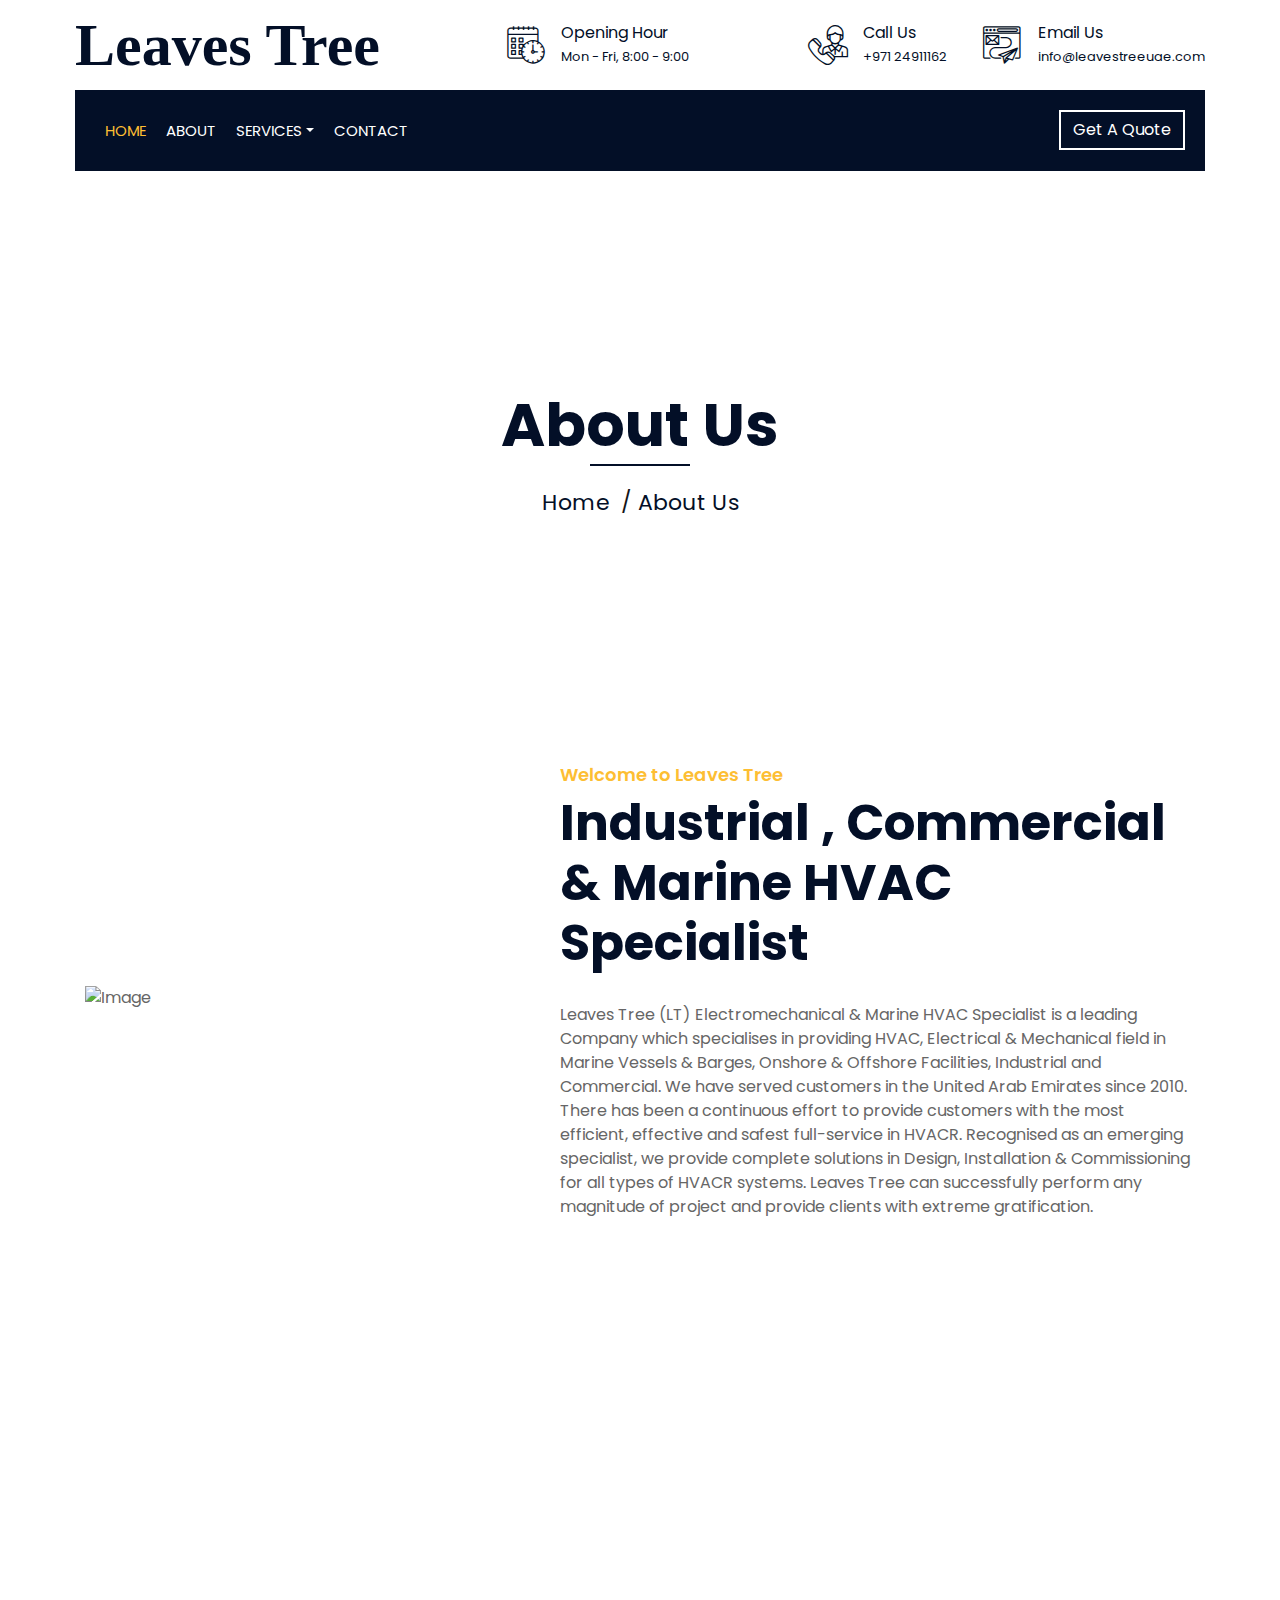
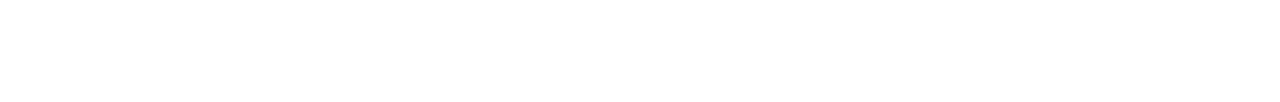
==== about.html @ 6b0e7ab0 "first commit" ====
<!DOCTYPE html>
<html lang="en">
    <head>
        <meta charset="utf-8">
        <title>LeavesTree - Construction Company Website </title>
        <meta content="width=device-width, initial-scale=1.0" name="viewport">
        <meta content="Construction Company Website Template" name="keywords">
        <meta content="Construction Company Website Template" name="description">

        <!-- Favicon -->
        <link href="img/favicon.ico" rel="icon">

        <!-- Google Font -->
        <link href="https://fonts.googleapis.com/css2?family=Poppins:wght@100;200;300;400;500;600;700;800;900&display=swap" rel="stylesheet">

        <!-- CSS Libraries -->
        <link href="https://stackpath.bootstrapcdn.com/bootstrap/4.4.1/css/bootstrap.min.css" rel="stylesheet">
        <link href="https://cdnjs.cloudflare.com/ajax/libs/font-awesome/5.10.0/css/all.min.css" rel="stylesheet">
        <link href="lib/flaticon/font/flaticon.css" rel="stylesheet"> 
        <link href="lib/animate/animate.min.css" rel="stylesheet">
        <link href="lib/owlcarousel/assets/owl.carousel.min.css" rel="stylesheet">
        <link href="lib/lightbox/css/lightbox.min.css" rel="stylesheet">
        <link href="lib/slick/slick.css" rel="stylesheet">
        <link href="lib/slick/slick-theme.css" rel="stylesheet">

        <!-- Template Stylesheet -->
        <link href="css/style.css" rel="stylesheet">
    </head>

    <body>
        <div class="wrapper">
            <!-- Top Bar Start -->
            <div class="top-bar">
                <div class="container-fluid">
                    <div class="row align-items-center">
                        <div class="col-lg-4 col-md-12">
                            <div class="logo">
                                <a href="index.html">
                                    <h1>Leaves Tree</h1>
                                    <!-- <img src="img/logo.jpg" alt="Logo"> -->
                                </a>
                            </div>
                        </div>
                        <div class="col-lg-8 col-md-7 d-none d-lg-block">
                            <div class="row">
                                <div class="col-4">
                                    <div class="top-bar-item">
                                        <div class="top-bar-icon">
                                            <i class="flaticon-calendar"></i>
                                        </div>
                                        <div class="top-bar-text">
                                            <h3>Opening Hour</h3>
                                            <p>Mon - Fri, 8:00 - 9:00</p>
                                        </div>
                                    </div>
                                </div>
                                <div class="col-4">
                                    <div class="top-bar-item">
                                        <div class="top-bar-icon">
                                            <i class="flaticon-call"></i>
                                        </div>
                                        <div class="top-bar-text">
                                            <h3>Call Us</h3>
                                            <p>+971 24911162</p>
                                        </div>
                                    </div>
                                </div>
                                <div class="col-4">
                                    <div class="top-bar-item">
                                        <div class="top-bar-icon">
                                            <i class="flaticon-send-mail"></i>
                                        </div>
                                        <div class="top-bar-text">
                                            <h3>Email Us</h3>
                                            <p>info@leavestreeuae.com</p>
                                        </div>
                                    </div>
                                </div>
                            </div>
                        </div>
                    </div>
                </div>
            </div>
            <!-- Top Bar End -->

            <!-- Nav Bar Start -->
            <div class="nav-bar">
                <div class="container-fluid">
                    <nav class="navbar navbar-expand-lg bg-dark navbar-dark">
                        <a href="#" class="navbar-brand">MENU</a>
                        <button type="button" class="navbar-toggler" data-toggle="collapse" data-target="#navbarCollapse">
                            <span class="navbar-toggler-icon"></span>
                        </button>

                        <div class="collapse navbar-collapse justify-content-between" id="navbarCollapse">
                            <div class="navbar-nav mr-auto">
                                <a href="index.html" class="nav-item nav-link active">Home</a>
                                <a href="about.html" class="nav-item nav-link">About</a>
                                <!-- <a href="service.html" class="nav-item nav-link">Service</a> -->
                                <!-- <a href="portfolio.html" class="nav-item nav-link">Marine</a> -->
                                <!-- <a href="team.html" class="nav-item nav-link">Commercial</a> -->
                                
                                <div class="nav-item dropdown">
                                    <a href="#" class="nav-link dropdown-toggle" data-toggle="dropdown">Services</a>
                                    <div class="dropdown-menu">
                                        <a href="portfolio.html" class="dropdown-item">Marine Carpendary Services</a>
                                        <a href="" class="dropdown-item">Commercial  Services</a>
                                        <a href="" class="dropdown-item">Industrial  Services</a>
                                    </div>
                                </div>
                                <a href="contact.html" class="nav-item nav-link">Contact</a>
                            </div>
                            <div class="ml-auto">
                                <a class="btn" href="#">Get A Quote</a>
                            </div>
                        </div>
                    </nav>
                </div>
            </div>
            <!-- Nav Bar End -->
            
            
            <!-- Page Header Start -->
            <div class="page-header">
                <div class="container"
                
                style="background-image: url(https://img.freepik.com/free-photo/wide-shot-fishing-boats-sailing-boats-lake_181624-7827.jpg?uid=R136896825&ga=GA1.1.1039414393.1690466811&semt=ais_hybrid);background-size: cover;
                background-repeat: no-repeat; height: 320px; text-align: center; padding-top: 10%;">
                     
                    <div class="row">
                        <div class="col-12">
                        
                            <h2>About Us</h2>
                        </div>
                        <div class="col-12">
                            <a href="">Home</a>
                            <a href="">About Us</a>
                        </div>
                    </div>
                </div>
            </div>
            <!-- Page Header End -->


            <!-- About Start -->
            <div class="about wow fadeInUp" data-wow-delay="0.1s">
                <div class="container">
                    <div class="row align-items-center">
                        <div class="col-lg-5 col-md-6">
                            <div class="about-img">
                                <img src="img/marine4.jpg" alt="Image">
                            </div>
                        </div>
                        <div class="col-lg-7 col-md-6">
                            <div class="section-header text-left">
                                <p>Welcome to Leaves Tree</p>
                                <h2>Industrial , Commercial & Marine HVAC Specialist</h2>
                            </div>
                            <div class="about-text">
                                <p>
                                    Leaves Tree (LT) Electromechanical & Marine HVAC Specialist is a leading Company which specialises in providing HVAC, Electrical & Mechanical field in Marine Vessels & Barges, Onshore & Offshore Facilities, Industrial and Commercial. We have served customers in the United Arab Emirates since 2010. There has been a continuous effort to provide customers with the most efficient, effective and safest full-service in HVACR. Recognised as an emerging specialist, we provide complete solutions in Design, Installation & Commissioning for all types of HVACR systems. Leaves Tree can successfully perform any magnitude of project and provide clients with extreme gratification.
                                </p>
                              
                               
                            </div>
                        </div>
                    </div>
                </div>
            </div>
            <!-- About End -->
            
            
            <!-- Fact Start -->
            <!-- <div class="fact">
                <div class="container-fluid">
                    <div class="row counters">
                        <div class="col-md-6 fact-left wow slideInLeft">
                            <div class="row">
                                <div class="col-6">
                                    <div class="fact-icon">
                                        <i class="flaticon-worker"></i>
                                    </div>
                                    <div class="fact-text">
                                        <h2 data-toggle="counter-up">109</h2>
                                        <p>Expert Workers</p>
                                    </div>
                                </div>
                                <div class="col-6">
                                    <div class="fact-icon">
                                        <i class="flaticon-building"></i>
                                    </div>
                                    <div class="fact-text">
                                        <h2 data-toggle="counter-up">485</h2>
                                        <p>Happy Clients</p>
                                    </div>
                                </div>
                            </div>
                        </div>
                        <div class="col-md-6 fact-right wow slideInRight">
                            <div class="row">
                                <div class="col-6">
                                    <div class="fact-icon">
                                        <i class="flaticon-address"></i>
                                    </div>
                                    <div class="fact-text">
                                        <h2 data-toggle="counter-up">789</h2>
                                        <p>Completed Projects</p>
                                    </div>
                                </div>
                                <div class="col-6">
                                    <div class="fact-icon">
                                        <i class="flaticon-crane"></i>
                                    </div>
                                    <div class="fact-text">
                                        <h2 data-toggle="counter-up">890</h2>
                                        <p>Running Projects</p>
                                    </div>
                                </div>
                            </div>
                        </div>
                    </div>
                </div>
            </div> --> 
            <!-- Fact End -->
            
            
            <!-- FAQs Start
         

           Footer Start -->
           <div class="footer wow fadeIn" data-wow-delay="0.3s">
            <div class="container">
                <div class="row">
                    <div class="col-md-6 col-lg-3">
                        <div class="footer-contact">
                            <h2>Office Contact</h2>
                            <p><i class="fa fa-map-marker-alt"></i>MW.5, Mussafah PO Box-48154, Abu Dhabi</p>
                              
                            <p><i class="fa fa-phone-alt"></i>+971 24911162</p>
                            <p><i class="fa fa-envelope"></i> info@example.com </p>
                            <div class="footer-social">
                                <a href=""><i class="fab fa-twitter"></i></a>
                                <a href=""><i class="fab fa-facebook-f"></i></a>
                                <a href=""><i class="fab fa-youtube"></i></a>
                                <a href=""><i class="fab fa-instagram"></i></a>
                                <a href=""><i class="fab fa-linkedin-in"></i></a>
                            </div>
                        </div>
                    </div>
                    <div class="col-md-6 col-lg-3">
                        <div class="footer-link">
                            <h2>Services Areas</h2>
                            <a href="portfolio.html">Marine Carpendary Services</a>
                            <a href="">Commercial Services</a>
                            <a href="">Industrial Services Services</a>
                           
                        </div>
                    </div>
                    <div class="col-md-6 col-lg-3">
                        <div class="footer-link">
                            <h2>Useful Pages</h2>
                            <a href="about.html">About Us</a>
                            <a href="contact.html">Contact Us</a>
                           
                         
                        </div>
                    </div>
                    <div class="col-md-6 col-lg-3">
                        <div class="newsletter">
                            <h2>Newsletter</h2>
                            <p>
                               
                            </p>
                            <div class="form">
                                <input class="form-control" placeholder="Email here">
                                <button class="btn">Submit</button>
                            </div>
                        </div>
                    </div>
                </div>
            </div>
         
            <!-- Footer End -->

            <a href="#" class="back-to-top"><i class="fa fa-chevron-up"></i></a>
        </div>

        <!-- JavaScript Libraries -->
        <script src="https://code.jquery.com/jquery-3.4.1.min.js"></script>
        <script src="https://stackpath.bootstrapcdn.com/bootstrap/4.4.1/js/bootstrap.bundle.min.js"></script>
        <script src="lib/easing/easing.min.js"></script>
        <script src="lib/wow/wow.min.js"></script>
        <script src="lib/owlcarousel/owl.carousel.min.js"></script>
        <script src="lib/isotope/isotope.pkgd.min.js"></script>
        <script src="lib/lightbox/js/lightbox.min.js"></script>
        <script src="lib/waypoints/waypoints.min.js"></script>
        <script src="lib/counterup/counterup.min.js"></script>
        <script src="lib/slick/slick.min.js"></script>

        <!-- Template Javascript -->
        <script src="js/main.js"></script>
    </body>
</html>
---- lib/flaticon/font/flaticon.css ----
/*
  	Flaticon icon font: Flaticon
  	Creation date: 23/08/2020 07:24
  	*/

@font-face {
  font-family: "Flaticon";
  src: url("./Flaticon.eot");
  src: url("./Flaticon.eot?#iefix") format("embedded-opentype"),
       url("./Flaticon.woff2") format("woff2"),
       url("./Flaticon.woff") format("woff"),
       url("./Flaticon.ttf") format("truetype"),
       url("./Flaticon.svg#Flaticon") format("svg");
  font-weight: normal;
  font-style: normal;
}

@media screen and (-webkit-min-device-pixel-ratio:0) {
  @font-face {
    font-family: "Flaticon";
    src: url("./Flaticon.svg#Flaticon") format("svg");
  }
}

[class^="flaticon-"]:before, [class*=" flaticon-"]:before,
[class^="flaticon-"]:after, [class*=" flaticon-"]:after {   
  font-family: Flaticon;
        font-size: 20px;
font-style: normal;
margin-left: 20px;
}

.flaticon-concrete:before { content: "\f100"; }
.flaticon-worker:before { content: "\f101"; }
.flaticon-measure:before { content: "\f102"; }
.flaticon-building:before { content: "\f103"; }
.flaticon-brush:before { content: "\f104"; }
.flaticon-crane:before { content: "\f105"; }
.flaticon-call:before { content: "\f106"; }
.flaticon-calendar:before { content: "\f107"; }
.flaticon-send-mail:before { content: "\f108"; }
.flaticon-address:before { content: "\f109"; }
---- css/style.css ----
/*******************************/
/********* General CSS *********/
/*******************************/
body {
    color: #666666;
    background: #dddddd;
    font-family: 'Poppins', sans-serif;
    font-weight: 400;
}

h1,
h2, 
h3, 
h4,
h5, 
h6 {
    color: #030f27;
}

a {
    color: #666666;
    transition: .3s;
}

a:hover,
a:active,
a:focus {
    color: #fdbe33;
    outline: none;
    text-decoration: none;
}

.btn:focus {
    box-shadow: none;
}

.wrapper {
    position: relative;
    width: 100%;
    max-width: 1366px;
    margin: 0 auto;
    background: #ffffff;
}

.back-to-top {
    position: fixed;
    display: none;
    background: #fdbe33;
    color: #121518;
    width: 44px;
    height: 44px;
    text-align: center;
    line-height: 1;
    font-size: 22px;
    right: 15px;
    bottom: 15px;
    transition: background 0.5s;
    z-index: 9;
}

.back-to-top:hover {
    color: #fdbe33;
    background: #121518;
}

.back-to-top i {
    padding-top: 10px;
}

.btn {
    transition: .3s;
}


/**********************************/
/********** Top Bar CSS ***********/
/**********************************/
.top-bar {
    position: relative;
    height: 90px;
    background: #ffffff;
}

.top-bar .logo {
    padding: 15px 0;
    text-align: left;
    overflow: hidden;
}

.top-bar .logo h1 {
    margin: 0;
    color: #030f27;
    font-size: 60px;
    line-height: 60px;
    font-weight: 700;
    font-family: 'Roboto', 'fantasy'
}

.top-bar .logo img {
    max-width: 100%;
    max-height: 60px;
}

.top-bar .top-bar-item {
    display: flex;
    align-items: center;
    justify-content: flex-end;
}

.top-bar .top-bar-icon {
    width: 40px;
    display: flex;
    align-items: center;
    justify-content: center;
}

.top-bar .top-bar-icon [class^="flaticon-"]::before {
    margin: 0;
    color: #030f27;
    font-size: 40px;
}

.top-bar .top-bar-text {
    padding-left: 15px;
   
}

.top-bar .top-bar-text h3 {
    margin: 0 0 5px 0;
    color: #030f27;
    font-size: 16px;
    font-weight: 400;
    
}

.top-bar .top-bar-text p {
    margin: 0;
    color: #030f27;
    font-size: 13px;
    font-weight: 400;
}

@media (min-width: 992px) {
    .top-bar {
        padding: 0 60px;
    }
}

@media (max-width: 991.98px) {
    .top-bar .logo {
        text-align: center;
    }
}


/**********************************/
/*********** Nav Bar CSS **********/
/**********************************/
.nav-bar {
    position: relative;
    background: #ffffff;
    transition: .3s;
}

.nav-bar .container-fluid {
    padding: 0;
}

.nav-bar.nav-sticky {
    position: fixed;
    top: 0;
    width: 100%;
    max-width: 1366px;
    box-shadow: 0 2px 5px rgba(0, 0, 0, .3);
    z-index: 999;
}

.nav-bar .navbar {
    height: 100%;
    background: #030f27 !important;
}

.navbar-dark .navbar-nav .nav-link,
.navbar-dark .navbar-nav .nav-link:focus,
.navbar-dark .navbar-nav .nav-link:hover,
.navbar-dark .navbar-nav .nav-link.active {
    padding: 10px 10px 8px 10px;
    color: #ffffff;
}

.navbar-dark .navbar-nav .nav-link:hover,
.navbar-dark .navbar-nav .nav-link.active {
    color: #fdbe33;
    transition: none;
}

.nav-bar .dropdown-menu {
    margin-top: 0;
    border: 0;
    border-radius: 0;
    background: #f8f9fa;
}

.nav-bar .btn {
    color: #ffffff;
    border: 2px solid #ffffff;
    border-radius: 0;
}

.nav-bar .btn:hover {
    color: #030f27;
    background: #fdbe33;
    border-color: #fdbe33;
}

@media (min-width: 992px) {
    .nav-bar {
        padding: 0 75px;
    }
    
    .nav-bar.nav-sticky {
        padding: 0;
    }
    
    .nav-bar .navbar {
        padding: 20px;
    }
    
    .nav-bar .navbar-brand {
        display: none;
    }
    
    .nav-bar a.nav-link {
        padding: 8px 15px;
        font-size: 15px;
        text-transform: uppercase;
    }
}

@media (max-width: 991.98px) {
    .nav-bar .navbar {
        padding: 15px;
    }
    
    .nav-bar a.nav-link {
        padding: 5px;
    }
    
    .nav-bar .dropdown-menu {
        box-shadow: none;
    }
    
    .nav-bar .btn {
        display: none;
    }
}


/*******************************/
/******** Carousel CSS *********/
/*******************************/
.carousel {
    position: relative;
    width: 100%;
    height: calc(100vh - 170px);
    min-height: 400px;
    margin: 0 auto;
    text-align: center;
    overflow: hidden;
}

.carousel .carousel-inner,
.carousel .carousel-item {
    position: relative;
    width: 100%;
    height: 100%;
}

.carousel .carousel-item img {
    width: 100%;
    height: 100%;
    object-fit: cover;
}

.carousel .carousel-item::after {
    position: absolute;
    content: "";
    width: 100%;
    height: 100%;
    top: 0;
    left: 0;
    background: rgba(0, 0, 0, .3);
    z-index: 1;
}

.carousel .carousel-caption {
    position: absolute;
    top: 0;
    bottom: 0;
    display: flex;
    align-items: center;
    justify-content: center;
    flex-direction: column;
    height: calc(100vh - 170px);
    min-height: 400px;
}

.carousel .carousel-caption p {
    color: #ffffff;
    font-size: 30px;
    margin-bottom: 15px;
    letter-spacing: 1px;
}

.carousel .carousel-caption h1 {
    color: #ffffff;
    font-size: 60px;
    font-weight: 700;
    margin-bottom: 35px;
}

.carousel .carousel-caption .btn {
    padding: 15px 35px;
    font-size: 18px;
    font-weight: 500;
    letter-spacing: 1px;
    text-transform: uppercase;
    color: #ffffff;
    background: transparent;
    border: 2px solid #ffffff;
    border-radius: 0;
    transition: .3s;
}

.carousel .carousel-caption .btn:hover {
    color: #030f27;
    background: #fdbe33;
    border-color: #fdbe33;
}

@media (max-width: 767.98px) {
    .carousel .carousel-caption h1 {
        font-size: 40px;
        font-weight: 700;
    }
    
    .carousel .carousel-caption p {
        font-size: 20px;
    }
    
    .carousel .carousel-caption .btn {
        padding: 12px 30px;
        font-size: 18px;
        font-weight: 500;
        letter-spacing: 0;
    }
}

@media (max-width: 575.98px) {
    .carousel .carousel-caption h1 {
        font-size: 30px;
        font-weight: 500;
    }
    
    .carousel .carousel-caption p {
        font-size: 16px;
    }
    
    .carousel .carousel-caption .btn {
        padding: 10px 25px;
        font-size: 16px;
        font-weight: 400;
        letter-spacing: 0;
    }
}

.carousel .animated {
    -webkit-animation-duration: 1.5s;
    animation-duration: 1.5s;
}


/*******************************/
/******* Page Header CSS *******/
/*******************************/
.page-header {
    position: relative;
    margin-bottom: 45px;
    padding: 90px 0;
    text-align: center;
    
  
    
}

.page-header h2 {
    position: relative;
    color: #030f27;
    font-size: 60px;
    font-weight: 700;
    margin-bottom: 20px;
    padding-bottom: 5px;
}

.page-header h2::after {
    position: absolute;
    content: "";
    width: 100px;
    height: 2px;
    left: calc(50% - 50px);
    bottom: 0;
    background: #030f27;
}

.page-header a {
    position: relative;
    padding: 0 12px;
    font-size: 22px;
    color: #030f27;
}

.page-header a:hover {
    color: #fdbe33 ;
}

.page-header a::after {
    position: absolute;
    content: "/";
    width: 8px;
    height: 8px;
    top: -2px;
    right: -7px;
    text-align: center;
    color: #121518;
}

.page-header a:last-child::after {
    display: none;
}

@media (max-width: 991.98px) {
    .page-header {
        padding: 60px 0;
    }
    
    .page-header h2 {
        font-size: 45px;
    }
    
    .page-header a {
        font-size: 20px;
    }
}

@media (max-width: 767.98px) {
    .page-header {
        padding: 45px 0;
    }
    
    .page-header h2 {
        font-size: 35px;
    }
    
    .page-header a {
        font-size: 18px;
    }
}


/*******************************/
/******* Section Header ********/
/*******************************/
.section-header {
    position: relative;
    width: 100%;
    margin-bottom: 45px;
}

.section-header p {
    color: #fdbe33;
    font-size: 18px;
    font-weight: 600;
    margin-bottom: 5px;
}

.section-header h2 {
    margin: 0;
    position: relative;
    font-size: 50px;
    font-weight: 700;
}

@media (max-width: 767.98px) {
    .section-header h2 {
        font-size: 30px;
    }
}


/*******************************/
/********* Feature CSS *********/
/*******************************/
.feature {
    position: relative;
    margin-bottom: 45px;
}

.feature .col-md-12 {
    background: #030f27;
}
    
.feature .col-md-12:nth-child(2n) {
   
    background: #030f27;
}

.feature .feature-item {
    min-height: 250px;
    padding: 30px;
    display: flex;
    align-items: center;
    justify-content: flex-start;
}

.feature .feature-icon {
    position: relative;
    width: 60px;
    display: flex;
    align-items: center;
    justify-content: center;
}

.feature .feature-icon::before {
    position: absolute;
    content: "";
    width: 80px;
    height: 80px;
    top: -20px;
    left: -10px;
    border: 2px dotted #ffffff;
    border-radius: 60px;
    z-index: 1;
}

.feature .feature-icon::after {
    position: absolute;
    content: "";
    width: 79px;
    height: 79px;
    top: -18px;
    left: -9px;
    background: #030f27;
    border-radius: 60px;
    z-index: 2;
}



.feature .feature-icon [class^="flaticon-"]::before {
    position: relative;
    margin: 0;
    color:#ffffff;;
    font-size: 60px;
    line-height: 60px;
    z-index: 3;
}

.feature .feature-text {
    padding-left: 30px;
    color: #ffffff;;
}

.feature .feature-text h3 {
    margin: 0 0 10px 0;
    color: #ffffff;;
    font-size: 25px;
    font-weight: 600;
}

.feature .feature-text p {
    margin: 0;
    color: #ffffff;
    font-size: 18px;
    font-weight: 400;
}

.feature .col-md-12:nth-child(2n) [class^="flaticon-"]::before,
.feature .col-md-12:nth-child(2n) h3,
.feature .col-md-12:nth-child(2n) p {
    color: #ffffff;
}


/*******************************/
/********** About CSS **********/
/*******************************/
.about {
    position: relative;
    width: 100%;
    padding: 45px 0;
}

.about .section-header {
    margin-bottom: 30px;
}

.about .about-img {
    position: relative;
    height: 100%;
    
}

.about .about-img img {
    width: 100%;
    height: 100%;
    object-fit: cover;
}

.about .about-text p {
    font-size: 16px;
}

.about .about-text a.btn {
    position: relative;
    margin-top: 15px;
    padding: 15px 35px;
    font-size: 16px;
    font-weight: 500;
    letter-spacing: 1px;
    color: #030f27;
    border-radius: 0;
    background: #fdbe33;
    transition: .3s;
}

.about .about-text a.btn:hover {
    color: #fdbe33;
    background: #030f27;
}

@media (max-width: 767.98px) {
    .about .about-img {
        margin-bottom: 30px;
        height: auto;
    }
}


/*******************************/
/********** Fact CSS ***********/
/*******************************/
.fact {
    position: relative;
    width: 100%;
    padding: 45px 0;
}

.fact .col-6 {
    display: flex;
    align-items: flex-start;
}

.fact .fact-icon {
    position: relative;
    margin: 7px 15px 0 15px;
    width: 60px;
    display: flex;
    align-items: center;
    justify-content: center;
}

.fact .fact-icon [class^="flaticon-"]::before {
    margin: 0;
    font-size: 60px;
    line-height: 60px;
    background-image: linear-gradient(#ffffff, #fdbe33);
    -webkit-background-clip: text;
    -webkit-text-fill-color: transparent;
}

.fact .fact-right .fact-icon [class^="flaticon-"]::before {
    background-image: linear-gradient(#ffffff, #030f27);
}

.fact .fact-left,
.fact .fact-right {
    padding-top: 60px;
    padding-bottom: 60px;
}

.fact .fact-text h2 {
    font-size: 35px;
    font-weight: 700;
}

.fact .fact-text p {
    margin: 0;
    font-size: 16px;
    font-weight: 600;
    text-transform: uppercase;
}

.fact .fact-left {
    color: #fdbe33;
    background: #030f27;
}

.fact .fact-right {
    color: #030f27;
    background: #fdbe33;
}

.fact .fact-left h2 {
    color: #fdbe33;
}


/*******************************/
/********* Service CSS *********/
/*******************************/
.service {
    position: relative;
    width: 100%;
    padding: 45px 0 15px 0;
}

.service .service-item {
    position: relative;
    width: 100%;
    text-align: center;
    margin-bottom: 30px;
}

.service .service-img {
    position: relative;
    overflow: hidden;
}

.service .service-img img {
    width: 100%;
}

.service .service-overlay {
    position: absolute;
    width: 100%;
    height: 100%;
    top: 0;
    left: 0;
    padding: 30px;
    display: flex;
    align-items: center;
    justify-content: center;
    background: rgba(3, 15, 39, .7);
    transition: .5s;
    opacity: 0;
}

.service .service-item:hover .service-overlay {
    opacity: 1;
}

.service .service-overlay p {
    margin: 0;
    color: #ffffff;
}

.service .service-text {
    display: flex;
    align-items: center;
    height: 60px;
    background: #030f27;
    overflow: hidden;
    white-space: nowrap;
    text-overflow: ellipsis;
}

.service .service-text h3 {
    margin: 0;
    padding: 0 15px 0 25px;
    width: calc(100% - 60px);
    font-size: 20px;
    font-weight: 700;
    color: #fdbe33;
    text-align: left;
    overflow: hidden;
    white-space: nowrap;
    text-overflow: ellipsis;
}

.service .service-item a.btn {
    width: 60px;
    height: 60px;
    padding: 3px 0 0 3px;
    display: flex;
    align-items: center;
    justify-content: center;
    font-size: 60px;
    line-height: 60px;
    font-weight: 100;
    color: #030f27;
    background: #fdbe33;
    border-radius: 0;
    transition: .3s;
}

.service .service-item:hover a.btn {
    color: #ffffff;
}


/*******************************/
/********** Video CSS **********/
/*******************************/
.video {
    position: relative;
    margin: 45px 0;
    height: 100%;
    min-height: 500px;
    background: linear-gradient(rgba(3, 15, 39, .9), rgba(3, 15, 39, .9)), url(../img/carousel-1.jpg);
    background-attachment: fixed;
    background-position: center;
    background-repeat: no-repeat;
    background-size: cover;
}

.video .btn-play {
    position: absolute;
    z-index: 1;
    top: 50%;
    left: 50%;
    transform: translateX(-50%) translateY(-50%);
    box-sizing: content-box;
    display: block;
    width: 32px;
    height: 44px;
    border-radius: 50%;
    border: none;
    outline: none;
    padding: 18px 20px 18px 28px;
}

.video .btn-play:before {
    content: "";
    position: absolute;
    z-index: 0;
    left: 50%;
    top: 50%;
    transform: translateX(-50%) translateY(-50%);
    display: block;
    width: 100px;
    height: 100px;
    background: #fdbe33;
    border-radius: 50%;
    animation: pulse-border 1500ms ease-out infinite;
}

.video .btn-play:after {
    content: "";
    position: absolute;
    z-index: 1;
    left: 50%;
    top: 50%;
    transform: translateX(-50%) translateY(-50%);
    display: block;
    width: 100px;
    height: 100px;
    background: #fdbe33;
    border-radius: 50%;
    transition: all 200ms;
}

.video .btn-play:hover:after {
    background-color: darken(#fdbe33, 10%);
}

.video .btn-play img {
    position: relative;
    z-index: 3;
    max-width: 100%;
    width: auto;
    height: auto;
}

.video .btn-play span {
    display: block;
    position: relative;
    z-index: 3;
    width: 0;
    height: 0;
    border-left: 32px solid #030f27;
    border-top: 22px solid transparent;
    border-bottom: 22px solid transparent;
}

@keyframes pulse-border {
  0% {
    transform: translateX(-50%) translateY(-50%) translateZ(0) scale(1);
    opacity: 1;
  }
  100% {
    transform: translateX(-50%) translateY(-50%) translateZ(0) scale(1.5);
    opacity: 0;
  }
}

#videoModal .modal-dialog {
    position: relative;
    max-width: 800px;
    margin: 60px auto 0 auto;
}

#videoModal .modal-body {
    position: relative;
    padding: 0px;
}

#videoModal .close {
    position: absolute;
    width: 30px;
    height: 30px;
    right: 0px;
    top: -30px;
    z-index: 999;
    font-size: 30px;
    font-weight: normal;
    color: #ffffff;
    background: #000000;
    opacity: 1;
}


/*******************************/
/*********** Team CSS **********/
/*******************************/
.team {
    position: relative;
    width: 100%;
    padding: 45px 0 15px 0;
}

.team .team-item {
    position: relative;
    margin-bottom: 30px;
    overflow: hidden;
}

.team .team-img {
    position: relative;
}

.team .team-img img {
    width: 100%;
}

.team .team-text {
    position: relative;
    padding: 25px 15px;
    text-align: center;
    background: #030f27;
    transition: .5s;
}

.team .team-text h2 {
    font-size: 20px;
    font-weight: 600;
    color: #fdbe33;
    transition: .5s;
}

.team .team-text p {
    margin: 0;
    color: #ffffff;
}

.team .team-item:hover .team-text {
    background: #fdbe33;
}

.team .team-item:hover .team-text h2 {
    color: #030f27;
    letter-spacing: 1px;
}

.team .team-social {
    position: absolute;
    width: 100px;
    top: 0;
    left: -50px;
    display: flex;
    flex-direction: column;
    font-size: 0;
}

.team .team-social a {
    position: relative;
    left: 0;
    width: 50px;
    height: 50px;
    display: flex;
    align-items: center;
    justify-content: center;
    font-size: 18px;
    color: #ffffff;
}

.team .team-item:hover .team-social a:first-child {
    background: #00acee;
    left: 50px;
    transition: .3s 0s;
}

.team .team-item:hover .team-social a:nth-child(2) {
    background: #3b5998;
    left: 50px;
    transition: .3s .1s;
}

.team .team-item:hover .team-social a:nth-child(3) {
    background: #0e76a8;
    left: 50px;
    transition: .3s .2s;
}

.team .team-item:hover .team-social a:nth-child(4) {
    background: #3f729b;
    left: 50px;
    transition: .3s .3s;
}


/*******************************/
/*********** FAQs CSS **********/
/*******************************/
.faqs {
    position: relative;
    width: 100%;
    padding: 45px 0;
}

.faqs .row {
    position: relative;
}

.faqs .row::after {
    position: absolute;
    content: "";
    width: 1px;
    height: 100%;
    top: 0;
    left: calc(50% - .5px);
    background: #fdbe33;
}

.faqs #accordion-1 {
    padding-right: 15px;
}

.faqs #accordion-2 {
    padding-left: 15px;
}

@media(max-width: 767.98px) {
    .faqs .row::after {
        display: none;
    }
    
    .faqs #accordion-1,
    .faqs #accordion-2 {
        padding: 0;
    }
    
    .faqs #accordion-2 {
        padding-top: 15px;
    }
}

.faqs .card {
    margin-bottom: 15px;
    border: none;
    border-radius: 0;
}

.faqs .card:last-child {
    margin-bottom: 0;
}

.faqs .card-header {
    padding: 0;
    border: none;
    background: #ffffff;
}

.faqs .card-header a {
    display: block;
    padding: 10px 25px;
    width: 100%;
    color: #121518;
    font-size: 16px;
    line-height: 40px;
    border: 1px solid rgba(0, 0, 0, .1);
    transition: .5s;
}

.faqs .card-header [data-toggle="collapse"][aria-expanded="true"] {
    background: #fdbe33;
}

.faqs .card-header [data-toggle="collapse"]:after {
    font-family: 'font Awesome 5 Free';
    content: "\f067";
    float: right;
    color: #fdbe33;
    font-size: 12px;
    font-weight: 900;
    transition: .5s;
}

.faqs .card-header [data-toggle="collapse"][aria-expanded="true"]:after {
    font-family: 'font Awesome 5 Free';
    content: "\f068";
    float: right;
    color: #030f27;
    font-size: 12px;
    font-weight: 900;
    transition: .5s;
}

.faqs .card-body {
    padding: 20px 25px;
    font-size: 16px;
    background: #ffffff;
    border: 1px solid rgba(0, 0, 0, .1);
    border-top: none;
}


/*******************************/
/******* Testimonial CSS *******/
/*******************************/
.testimonial {
    position: relative;
    margin: 45px 0;
    padding: 90px 0;
    text-align: center;
    background: linear-gradient(rgba(3, 15, 39, .9), rgba(3, 15, 39, .9)), url(../img/carousel-1.jpg);
    background-attachment: fixed;
    background-position: center;
    background-repeat: no-repeat;
    background-size: cover;
}

.testimonial .container {
    max-width: 760px;
}

.about-page .testimonial {
    padding-bottom: 90px;
}

.testimonial .testimonial-slider-nav {
    position: relative;
    width: 300px;
    margin: 0 auto;
}

.testimonial .testimonial-slider-nav .slick-slide {
    position: relative;
    opacity: 0;
    transition: .5s;
}

.testimonial .testimonial-slider-nav .slick-active {
    opacity: 1;
    transform: scale(1.3);
}

.testimonial .testimonial-slider-nav .slick-center {
    transform: scale(1.8);
    z-index: 1;
}

.testimonial .testimonial-slider-nav .slick-slide img {
    position: relative;
    display: block;
    margin-top: 37px;
    width: 100%;
    height: auto;
    border-radius: 100px;
}

.testimonial .testimonial-slider {
    position: relative;
    margin-top: 15px;
    padding-top: 50px;
}

.testimonial .testimonial-slider::before {
    position: absolute;
    content: "";
    width: 60px;
    height: 50px;
    top: 0;
    left: calc(50% - 30px);
    background: url(../img/quote.png) top center no-repeat;
}

.testimonial .testimonial-slider h3 {
    color: #fdbe33;
    font-size: 22px;
    font-weight: 700;
}

.testimonial .testimonial-slider h4 {
    font-size: 14px;
    font-weight: 300;
    color: #ffffff;
    font-style: italic;
    margin-bottom: 10px;
}

.testimonial .testimonial-slider p {
    color: #ffffff;
    font-size: 16px;
    font-weight: 300;
    margin: 0;
}


/*******************************/
/*********** Blog CSS **********/
/*******************************/
.blog {
    position: relative;
    width: 100%;
    padding: 45px 0 15px 0;
}

.blog .blog-item {
    position: relative;
    width: 100%;
    text-align: center;
    margin-bottom: 30px;
}

.blog .blog-img {
    position: relative;
    overflow: hidden;
}

.blog .blog-img img {
    width: 100%;
}

.blog .blog-title {
    display: flex;
    align-items: center;
    height: 60px;
    background: #030f27;
    overflow: hidden;
    white-space: nowrap;
    text-overflow: ellipsis;
}

.blog .blog-title h3 {
    margin: 0;
    padding: 0 15px 0 25px;
    width: calc(100% - 60px);
    font-size: 18px;
    font-weight: 700;
    color: #fdbe33;
    text-align: left;
    overflow: hidden;
    white-space: nowrap;
    text-overflow: ellipsis;
}

.blog .blog-title a.btn {
    width: 60px;
    height: 60px;
    padding: 3px 0 0 3px;
    display: flex;
    align-items: center;
    justify-content: center;
    font-size: 60px;
    line-height: 60px;
    font-weight: 100;
    color: #030f27;
    background: #fdbe33;
    border-radius: 0;
    transition: .3s;
}

.blog .blog-item:hover a.btn {
    color: #ffffff;
}

.blog .blog-meta {
    position: relative;
    padding: 25px 0 10px 0;
    background: #f3f6ff;
}

.blog .blog-meta::after {
    position: absolute;
    content: "";
    width: 100px;
    height: 1px;
    left: calc(50% - 50px);
    bottom: 0;
    background: #fdbe33;
}

.blog .blog-meta p {
    display: inline-block;
    margin: 0;
    padding: 0 3px;
    font-size: 14px;
    font-weight: 300;
    font-style: italic;
    color: #666666;
}

.blog .blog-meta p a {
    margin-left: 5px;
    font-style: normal;
}

.blog .blog-text {
    padding: 10px 25px 25px 25px;
    background: #f3f6ff;
}

.blog .blog-text p {
    margin: 0;
    font-size: 16px;
}

.blog .pagination .page-link {
    color: #030f27;
    border-radius: 0;
    border-color: #fdbe33;
}

.blog .pagination .page-link:hover,
.blog .pagination .page-item.active .page-link {
    color: #fdbe33;
    background: #030f27;
}

.blog .pagination .disabled .page-link {
    color: #999999;
}


/*******************************/
/******* Single Post CSS *******/
/*******************************/
.single {
    position: relative;
    padding: 45px 0;
}

.single .single-content {
    position: relative;
    margin-bottom: 30px;
    overflow: hidden;
}

.single .single-content img {
    margin-bottom: 20px;
    width: 100%;
}

.single .single-tags {
    margin: -5px -5px 41px -5px;
    font-size: 0;
}

.single .single-tags a {
    margin: 5px;
    display: inline-block;
    padding: 7px 15px;
    font-size: 14px;
    font-weight: 400;
    color: #666666;
    border: 1px solid #dddddd;
}

.single .single-tags a:hover {
    color: #fdbe33;
    background: #030f27;
}

.single .single-bio {
    margin-bottom: 45px;
    padding: 30px;
    background: #f3f6ff;
    display: flex;
}

.single .single-bio-img {
    width: 100%;
    max-width: 100px;
}

.single .single-bio-img img {
    width: 100%;
}

.single .single-bio-text {
    padding-left: 30px;
}

.single .single-bio-text h3 {
    font-size: 20px;
    font-weight: 700;
}

.single .single-bio-text p {
    margin: 0;
}

.single .single-related {
    margin-bottom: 45px;
}

.single .single-related h2 {
    font-size: 30px;
    font-weight: 700;
    margin-bottom: 25px;
}

.single .related-slider {
    position: relative;
    margin: 0 -15px;
    width: calc(100% + 30px);
}

.single .related-slider .post-item {
    margin: 0 15px;
}

.single .post-item {
    display: flex;
    align-items: center;
    margin-bottom: 15px;
}

.single .post-item .post-img {
    width: 100%;
    max-width: 80px;
}

.single .post-item .post-img img {
    width: 100%;
}

.single .post-item .post-text {
    padding-left: 15px;
}

.single .post-item .post-text a {
    font-size: 16px;
    font-weight: 400;
}

.single .post-item .post-meta {
    display: flex;
    margin-top: 8px;
}

.single .post-item .post-meta p {
    display: inline-block;
    margin: 0;
    padding: 0 3px;
    font-size: 14px;
    font-weight: 300;
    font-style: italic;
}

.single .post-item .post-meta p a {
    margin-left: 5px;
    font-size: 14px;
    font-weight: 300;
    font-style: normal;
}

.single .related-slider .owl-nav {
    position: absolute;
    width: 90px;
    top: -55px;
    right: 15px;
    display: flex;
}

.single .related-slider .owl-nav .owl-prev,
.single .related-slider .owl-nav .owl-next {
    margin-left: 15px;
    width: 30px;
    height: 30px;
    display: flex;
    align-items: center;
    justify-content: center;
    color: #030f27;
    background: #fdbe33;
    font-size: 16px;
    transition: .3s;
}

.single .related-slider .owl-nav .owl-prev:hover,
.single .related-slider .owl-nav .owl-next:hover {
    color: #fdbe33;
    background: #030f27;
}

.single .single-comment {
    position: relative;
    margin-bottom: 45px;
}

.single .single-comment h2 {
    font-size: 30px;
    font-weight: 700;
    margin-bottom: 25px;
}

.single .comment-list {
    list-style: none;
    padding: 0;
}

.single .comment-child {
    list-style: none;
}

.single .comment-body {
    display: flex;
    margin-bottom: 30px;
}

.single .comment-img {
    width: 60px;
}

.single .comment-img img {
    width: 100%;
}

.single .comment-text {
    padding-left: 15px;
    width: calc(100% - 60px);
}

.single .comment-text h3 {
    font-size: 18px;
    font-weight: 600;
    margin-bottom: 3px;
}

.single .comment-text span {
    display: block;
    font-size: 14px;
    font-weight: 300;
    margin-bottom: 5px;
}

.single .comment-text .btn {
    padding: 3px 10px;
    font-size: 14px;
    color: #030f27;
    background: #dddddd;
    border-radius: 0;
}

.single .comment-text .btn:hover {
    background: #fdbe33;
}

.single .comment-form {
    position: relative;
}

.single .comment-form h2 {
    font-size: 30px;
    font-weight: 700;
    margin-bottom: 25px;
}

.single .comment-form form {
    padding: 30px;
    background: #f3f6ff;
}

.single .comment-form form .form-group:last-child {
    margin: 0;
}

.single .comment-form input,
.single .comment-form textarea {
    border-radius: 0;
}

.single .comment-form .btn {
    padding: 15px 30px;
    color: #030f27;
    background: #fdbe33;
}

.single .comment-form .btn:hover {
    color: #fdbe33;
    background: #030f27;
}


/**********************************/
/*********** Sidebar CSS **********/
/**********************************/
.sidebar {
    position: relative;
    width: 100%;
}

@media(max-width: 991.98px) {
    .sidebar {
        margin-top: 45px;
    }
}

.sidebar .sidebar-widget {
    position: relative;
    margin-bottom: 45px;
}

.sidebar .sidebar-widget .widget-title {
    position: relative;
    margin-bottom: 30px;
    padding-bottom: 5px;
    font-size: 30px;
    font-weight: 700;
}

.sidebar .sidebar-widget .widget-title::after {
    position: absolute;
    content: "";
    width: 60px;
    height: 2px;
    bottom: 0;
    left: 0;
    background: #fdbe33;
}

.sidebar .sidebar-widget .search-widget {
    position: relative;
}

.sidebar .search-widget input {
    height: 50px;
    border: 1px solid #dddddd;
    border-radius: 0;
}

.sidebar .search-widget input:focus {
    box-shadow: none;
}

.sidebar .search-widget .btn {
    position: absolute;
    top: 6px;
    right: 15px;
    height: 40px;
    padding: 0;
    font-size: 25px;
    color: #fdbe33;
    background: none;
    border-radius: 0;
    border: none;
    transition: .3s;
}

.sidebar .search-widget .btn:hover {
    color: #030f27;
}

.sidebar .sidebar-widget .recent-post {
    position: relative;
}

.sidebar .sidebar-widget .tab-post {
    position: relative;
}

.sidebar .tab-post .nav.nav-pills .nav-link {
    color: #fdbe33;
    background: #030f27;
    border-radius: 0;
}

.sidebar .tab-post .nav.nav-pills .nav-link:hover,
.sidebar .tab-post .nav.nav-pills .nav-link.active {
    color: #030f27;
    background: #fdbe33;
}

.sidebar .tab-post .tab-content {
    padding: 15px 0 0 0;
    background: transparent;
}

.sidebar .tab-post .tab-content .container {
    padding: 0;
}

.sidebar .sidebar-widget .category-widget {
    position: relative;
}

.sidebar .category-widget ul {
    margin: 0;
    padding: 0;
    list-style: none;
}

.sidebar .category-widget ul li {
    margin: 0 0 12px 22px; 
}

.sidebar .category-widget ul li:last-child {
    margin-bottom: 0; 
}

.sidebar .category-widget ul li a {
    display: inline-block;
    line-height: 23px;
}

.sidebar .category-widget ul li::before {
    position: absolute;
    content: '\f105';
    font-family: 'Font Awesome 5 Free';
    font-weight: 900;
    color: #fdbe33;
    left: 1px;
}

.sidebar .category-widget ul li span {
    display: inline-block;
    float: right;
}

.sidebar .sidebar-widget .tag-widget {
    position: relative;
    margin: -5px -5px;
}

.single .tag-widget a {
    margin: 5px;
    display: inline-block;
    padding: 7px 15px;
    font-size: 14px;
    font-weight: 400;
    color: #666666;
    border: 1px solid #dddddd;
}

.single .tag-widget a:hover {
    color: #fdbe33;
    background: #030f27;
}

.sidebar .image-widget {
    display: block;
    width: 100%;
    overflow: hidden;
}

.sidebar .image-widget img {
    max-width: 100%;
    transition: .3s;
}

.sidebar .image-widget img:hover {
    transform: scale(1.1);
}


/*******************************/
/******** Portfolio CSS ********/
/*******************************/
.portfolio {
    position: relative;
    padding: 45px 0;
}

.portfolio #portfolio-flters {
    padding: 0;
    margin: -15px 0 25px 0;
    list-style: none;
    font-size: 0;
    text-align: center;
}

.portfolio #portfolio-flters li,
.portfolio .load-more .btn {
    cursor: pointer;
    display: inline-block;
    margin: 5px;
    padding: 8px 15px;
    color: #030f27;
    font-size: 14px;
    font-weight: 500;
    text-transform: uppercase;
    border-radius: 0;
    background: #fdbe33;
    border: none;
    transition: .3s;
}

.portfolio #portfolio-flters li:hover,
.portfolio #portfolio-flters li.filter-active {
    background: #030f27;
    color: #fdbe33;
}

.portfolio .load-more {
    text-align: center;
}

.portfolio .load-more .btn {
    padding: 15px 35px;
    font-size: 16px;
    transition: .3s;
}

.portfolio .load-more .btn:hover {
    color: #fdbe33;
    background: #030f27;
}

.portfolio .portfolio-warp {
    position: relative;
    width: 100%;
    text-align: center;
    margin-bottom: 30px;
}

.portfolio .portfolio-img {
    position: relative;
    overflow: hidden;
}

.portfolio .portfolio-img img {
    width: 100%;
    transition: .3s;
}

.portfolio .portfolio-item:hover img {
    transform: scale(1.1);
}

.portfolio .portfolio-overlay {
    position: absolute;
    width: 100%;
    height: 100%;
    top: 0;
    left: 0;
    padding: 30px;
    display: flex;
    align-items: center;
    justify-content: center;
    background: rgba(3, 15, 39, .7);
    transition: .5s;
    opacity: 0;
}

.portfolio .portfolio-warp:hover .portfolio-overlay {
    opacity: 1;
}

.portfolio .portfolio-overlay p {
    margin: 0;
    color: #ffffff;
}

.portfolio .portfolio-text {
    display: flex;
    align-items: center;
    height: 60px;
    background: #030f27;
    overflow: hidden;
    white-space: nowrap;
    text-overflow: ellipsis;
}

.portfolio .portfolio-text h3 {
    margin: 0;
    padding: 0 15px 0 25px;
    width: calc(100% - 60px);
    font-size: 20px;
    font-weight: 700;
    color:  #ffffff;
    text-align: center;
    overflow: hidden;
    white-space: nowrap;
    text-overflow: ellipsis;
}

.portfolio .portfolio-warp a.btn {
    width: 60px;
    height: 60px;
    padding: 3px 0 0 3px;
    display: flex;
    align-items: center;
    justify-content: center;
    font-size: 60px;
    line-height: 60px;
    font-weight: 100;
    color: #030f27;
    background: #ffffff;
    border-radius: 0;
    transition: .3s;
}

.portfolio .portfolio-warp:hover a.btn {
    color: #ffffff;
    background: #030f27;;
}


/*******************************/
/********* Contact CSS *********/
/*******************************/
.contact {
    position: relative;
    width: 100%;
    padding: 45px 0;
}

.contact .col-md-6 {
    padding-top: 30px;
    padding-bottom: 30px;
}

.contact .col-md-6:first-child {
    background: #030f27;
}

.contact .col-md-6:last-child {
    background: #030f27;
}

.contact .contact-info {
    position: relative;
    width: 100%;
    padding: 0 15px;
}

.contact .contact-item {
    position: relative;
    margin-bottom: 30px;
    padding: 30px;
    display: flex;
    align-items: flex-start;
    flex-direction: row;
    border: 1px solid rgba(256, 256, 256, .2);
}

.contact .contact-item [class^="flaticon-"]::before {
    margin: 0;
    color: #ffffff;
    font-size: 40px;
}

.contact .contact-text {
    position: relative;
    width: auto;
    padding-left: 20px;
}

.contact .contact-text h2 {
    color: #ffffff;
    font-size: 20px;
    font-weight: 600;
}

.contact .contact-text p {
    margin: 0;
    color: #ffffff;
    font-size: 16px;
}

.contact .contact-item:last-child {
    margin-bottom: 0;
}

.contact .contact-form {
    position: relative;
    padding: 0 15px;
}

.contact .contact-form input {
    color: #ffffff;
    height: 40px;
    border-radius: 0;
    border-width: 1px;
    border-color: rgba(256, 256, 256, .4);
    background: transparent;
}

.contact .contact-form textarea {
    color: #ffffff;
    height: 185px;
    border-radius: 0;
    border-width: 1px;
    border-color: rgba(256, 256, 256, .4);
    background: transparent;
}

.contact .contact-form input:focus,
.contact .contact-form textarea {
    box-shadow: none;
}

.contact .contact-form .form-control::placeholder {
  color: #ffffff;
  opacity: 1;
}

.contact .contact-form .form-control::-ms-input-placeholder {
  color: #ffffff;
}

.contact .contact-form .form-control::-ms-input-placeholder {
  color: #ffffff;
}

.contact .contact-form .btn {
    padding: 16px 30px;
    font-size: 16px;
    font-weight: 600;
    color:#ffffff;
    background: #030f27;
    border: none;
    border-radius: 0;
    transition: .3s;
}

.contact .contact-form .btn:hover {
    color: #030f27;
    background: #ffffff;
}

.contact .help-block ul {
    margin: 0;
    padding: 0;
    list-style-type: none;
}


/*******************************/
/********* Footer CSS **********/
/*******************************/
.footer {
    position: relative;
    margin-top: 45px;
    padding-top: 90px;
    background: #030f27;
    color: #ffffff;
}

.footer .footer-contact,
.footer .footer-link,
.footer .newsletter {
    position: relative;
    margin-bottom: 45px;
}

.footer h2 {
    position: relative;
    margin-bottom: 20px;
    padding-bottom: 10px;
    font-size: 20px;
    font-weight: 600;
    color: #ffffff;
}

.footer h2::after {
    position: absolute;
    content: "";
    width: 60px;
    height: 2px;
    left: 0;
    bottom: 0;
   
}

.footer .footer-link a {
    display: block;
    margin-bottom: 10px;
    color: #ffffff;
    transition: .3s;
}

.footer .footer-link a::before {
    position: relative;
    content: "\f105";
    font-family: "Font Awesome 5 Free";
    font-weight: 900;
    margin-right: 10px;
}

.footer .footer-link a:hover {
    color: #fdbe33;
    letter-spacing: 1px;
}

.footer .footer-contact p i {
    width: 25px;
}

.footer .footer-social {
    position: relative;
    margin-top: 20px;
}

.footer .footer-social a {
    display: inline-block;
    width: 40px;
    height: 40px;
    padding: 7px 0;
    text-align: center;
    border: 1px solid rgba(256, 256, 256, .3);
    border-radius: 60px;
    transition: .3s;
}

.footer .footer-social a i {
    font-size: 15px;
    color: #ffffff;
}

.footer .footer-social a:hover {
    background: #fdbe33;
    border-color: #fdbe33;
}

.footer .footer-social a:hover i {
    color: #030f27;
}

.footer .newsletter .form {
    position: relative;
    max-width: 400px;
    margin: 0 auto;
}

.footer .newsletter input {
    height: 50px;
    border: 2px solid #121518;
    border-radius: 0;
}

.footer .newsletter .btn {
    position: absolute;
    top: 5px;
    right: 5px;
    height: 40px;
    padding: 8px 10px;
    font-size: 14px;
    font-weight: 500;
    text-transform: uppercase;
    color: #ffffff;;
    background: #121518;
    border-radius: 0;
    
    transition: .3s;
}

.footer .newsletter .btn:hover {
    color:#ffffff ;
    background:#121518;
}

.footer .footer-menu .f-menu {
    position: relative;
    padding: 15px 0;
    font-size: 0;
    text-align: center;
    border-top: 1px solid rgba(256, 256, 256, .1);
    border-bottom: 1px solid rgba(256, 256, 256, .1);
}

.footer .footer-menu .f-menu a {
    color: #ffffff;
    font-size: 16px;
    margin-right: 15px;
    padding-right: 15px;
    border-right: 1px solid rgba(255, 255, 255, .1);
}

.footer .footer-menu .f-menu a:hover {
    color: #ffffff;
}

.footer .footer-menu .f-menu a:last-child {
    margin-right: 0;
    padding-right: 0;
    border-right: none;
}


.footer .copyright {
    padding: 30px 15px;
}

.footer .copyright p {
    margin: 0;
    color: #ffffff;
}

.footer .copyright .col-md-6:last-child p {
    text-align: right;
}

.footer .copyright p a {
    color: #fdbe33;
    font-weight: 500;
    letter-spacing: 1px;
}

.footer .copyright p a:hover {
    color: #ffffff;
}

@media (max-width: 768px) {
    .footer .copyright p,
    .footer .copyright .col-md-6:last-child p {
        margin: 5px 0;
        text-align: center;
    }
}
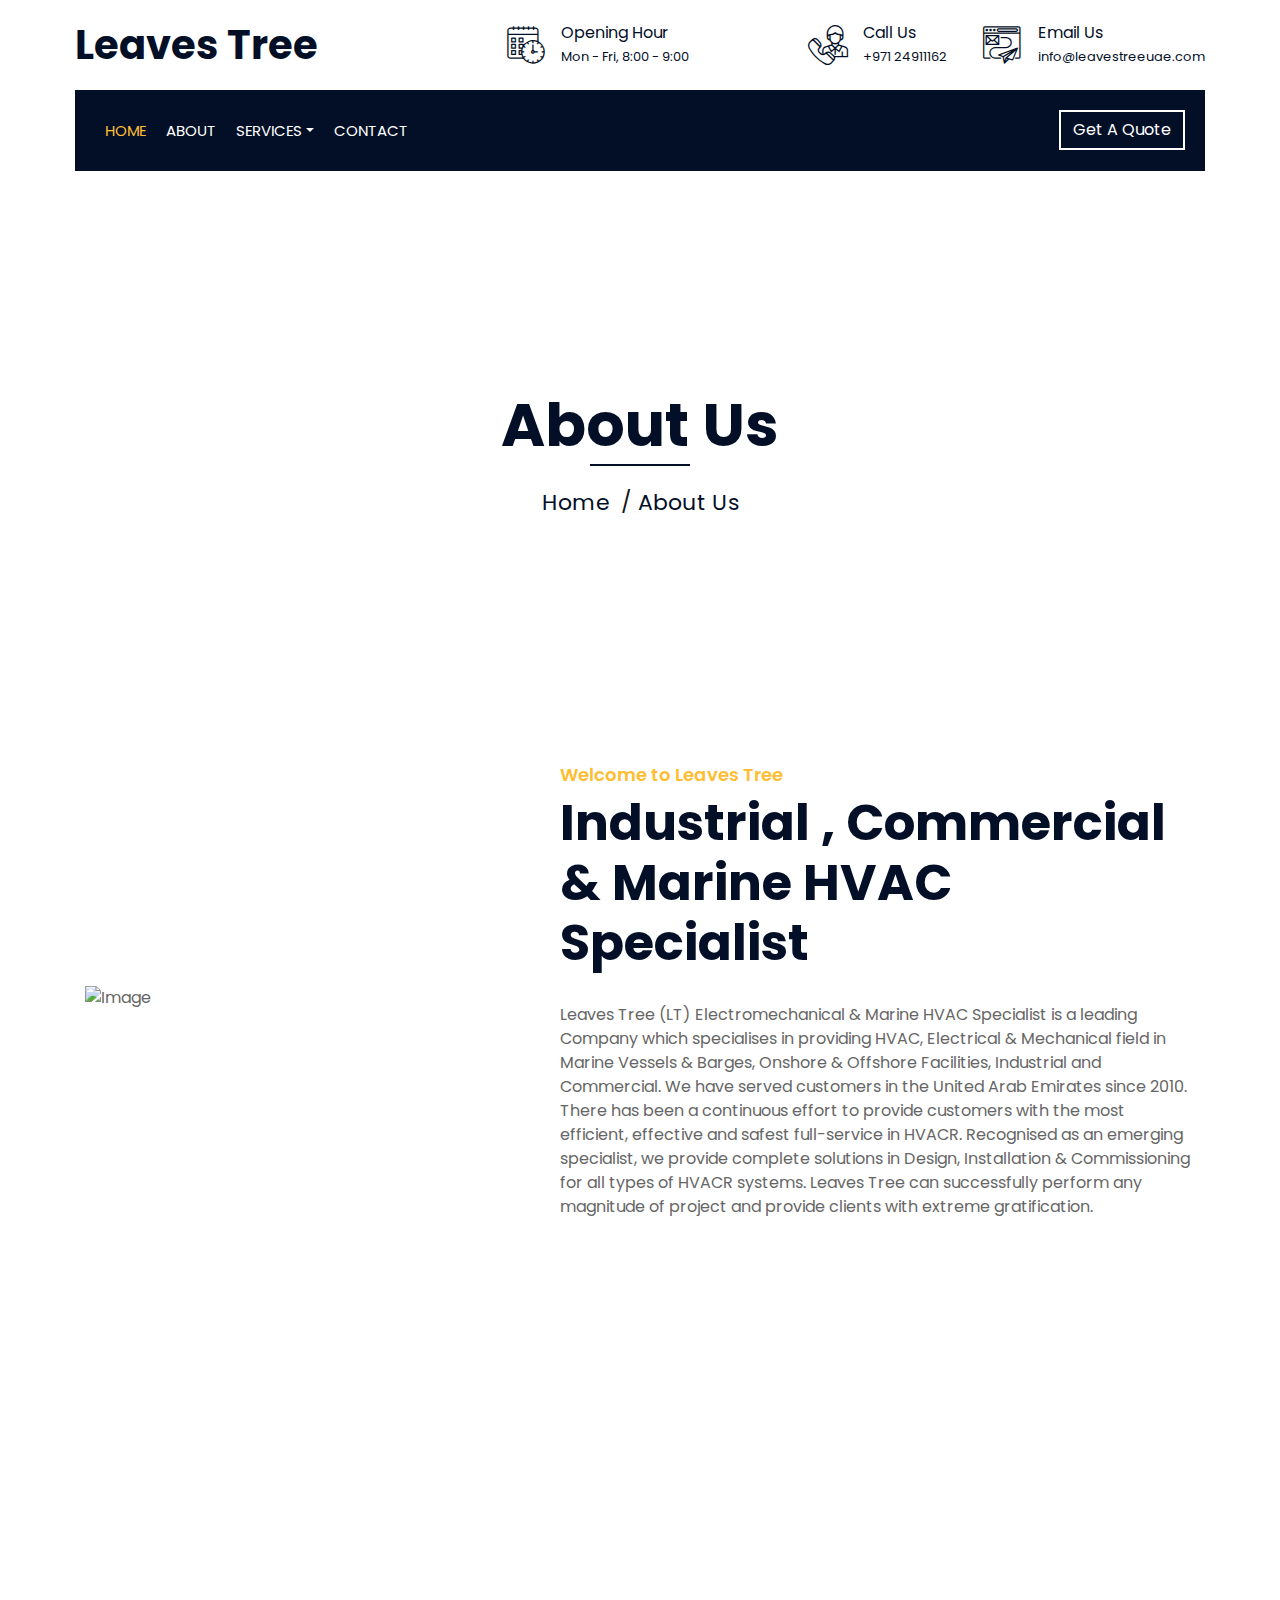
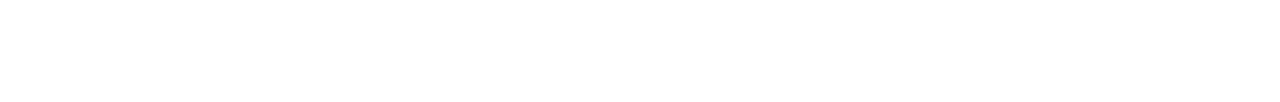
==== commit 1c400768: "new update 1" ====
--- a/about.html
+++ b/about.html
@@ -105,7 +105,7 @@
                                     <div class="dropdown-menu">
                                         <a href="portfolio.html" class="dropdown-item">Marine Carpendary Services</a>
                                         <a href="" class="dropdown-item">Commercial  Services</a>
-                                        <a href="" class="dropdown-item">Industrial  Services</a>
+                                        <a href="industrial.html" class="dropdown-item">Industrial  Services</a>
                                     </div>
                                 </div>
                                 <a href="contact.html" class="nav-item nav-link">Contact</a>
--- a/css/style.css
+++ b/css/style.css
@@ -90,10 +90,10 @@
 .top-bar .logo h1 {
     margin: 0;
     color: #030f27;
-    font-size: 60px;
+    font-size: 40px;
     line-height: 60px;
     font-weight: 700;
-    font-family: 'Roboto', 'fantasy'
+    font-family: 'Roboto', 
 }
 
 .top-bar .logo img {
@@ -811,6 +811,58 @@
 /*******************************/
 /********** Video CSS **********/
 /*******************************/
+.video-container {
+    position: relative;
+    width: 100%;
+    padding-bottom: 56.25%; /* 16:9 aspect ratio */
+    height: 0;
+    overflow: hidden;
+}
+
+.video-container video {
+    position: absolute;
+    top: 0;
+    left: 0%;
+    width: 100%;
+    height: 100%;
+   
+}
+.play-button {
+    position: absolute;
+    top: 50%;
+    left: 50%;
+    transform: translate(-50%, -50%);
+    background-color: rgba(0, 0, 0, 0.7);
+    border: none;
+    padding: 20px;
+    border-radius: 50%;
+    cursor: pointer;
+    animation: pulse 2s infinite;
+   
+    font-size: 24px;
+    z-index: 2;
+}
+
+/* Pulsing animation for the button */
+@keyframes pulse {
+    0% {
+        transform: translate(-50%, -50%) scale(1);
+    }
+    50% {
+        transform: translate(-50%, -50%) scale(1.1);
+    }
+    100% {
+        transform: translate(-50%, -50%) scale(1);
+    }
+}
+
+
+
+
+
+
+
+
 .video {
     position: relative;
     margin: 45px 0;
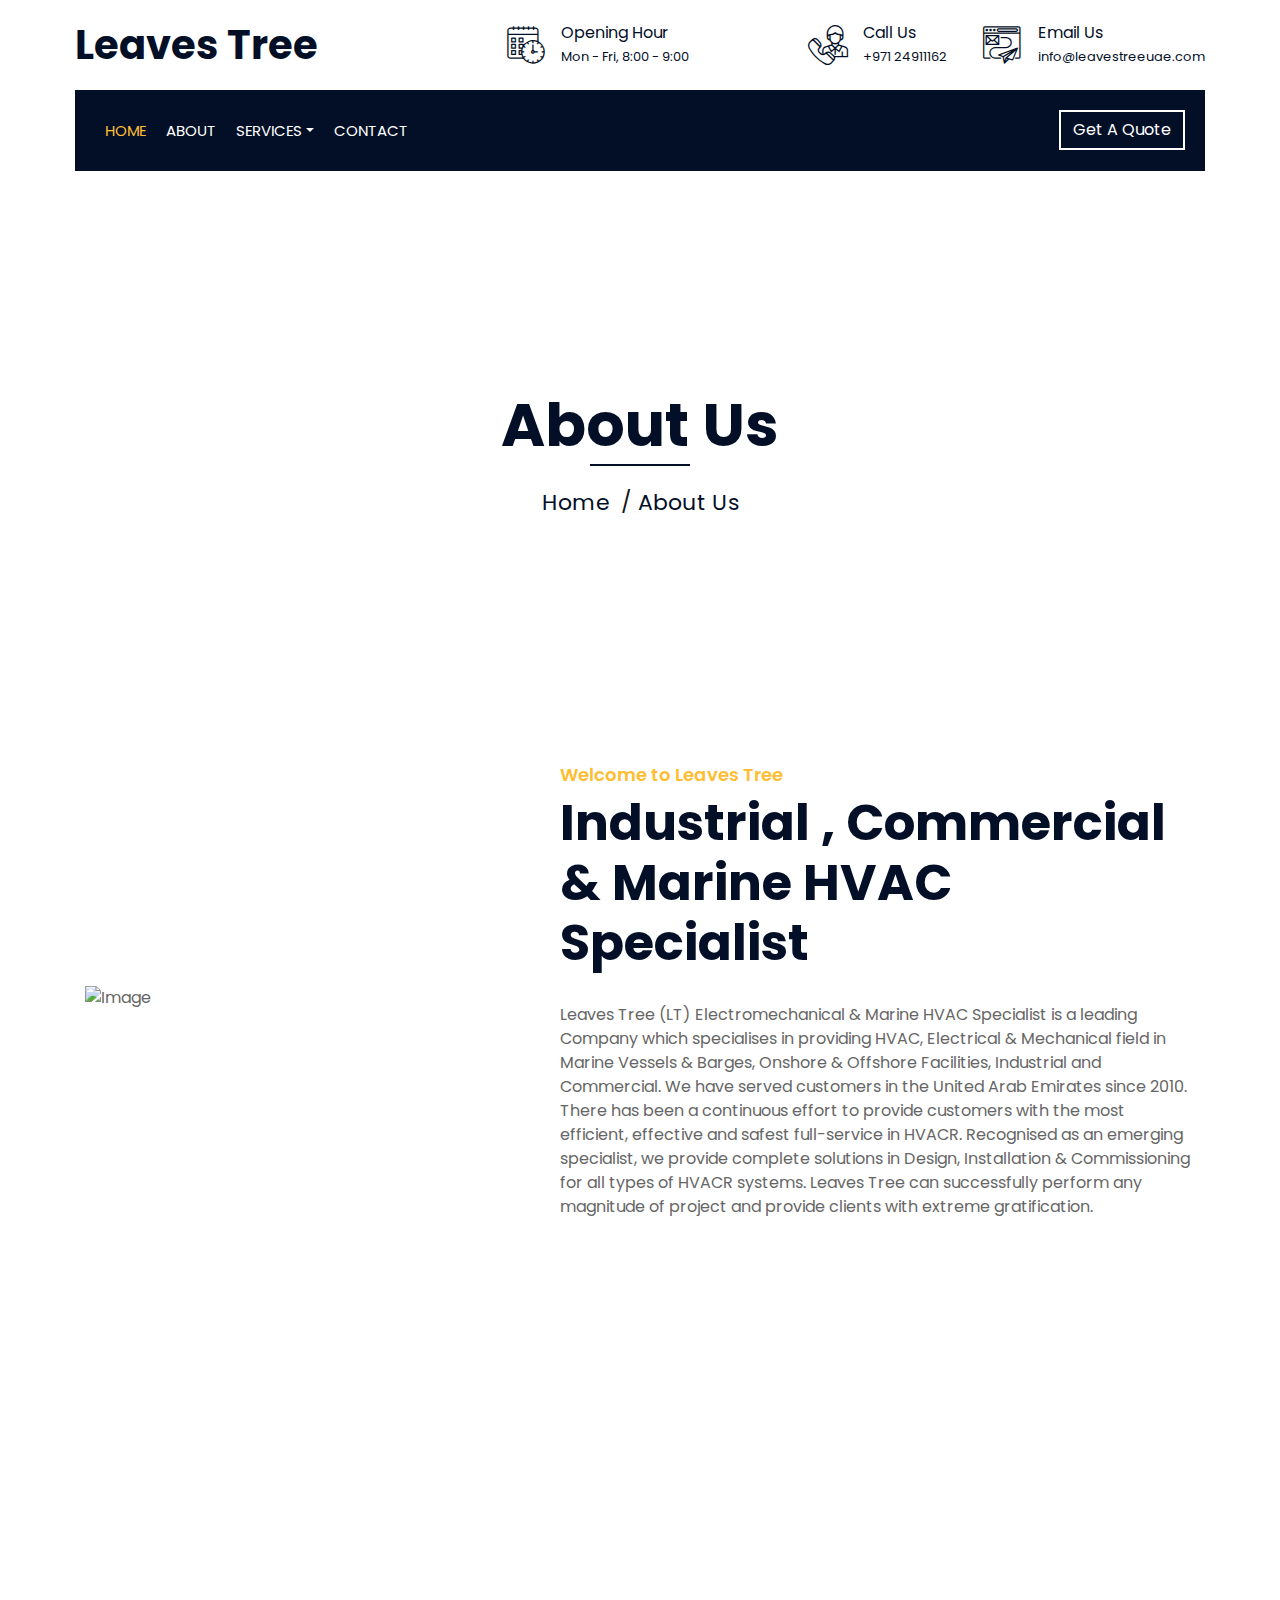
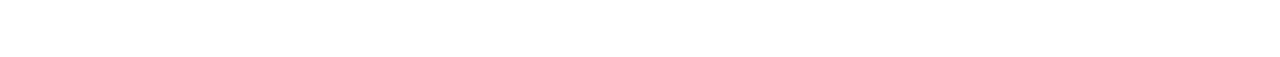
==== commit 86be48aa: "updated" ====
--- a/about.html
+++ b/about.html
@@ -234,10 +234,10 @@
                     <div class="col-md-6 col-lg-3">
                         <div class="footer-contact">
                             <h2>Office Contact</h2>
-                            <p><i class="fa fa-map-marker-alt"></i>MW.5, Mussafah PO Box-48154, Abu Dhabi</p>
-                              
-                            <p><i class="fa fa-phone-alt"></i>+971 24911162</p>
-                            <p><i class="fa fa-envelope"></i> info@example.com </p>
+                            <p> <a href="https://maps.app.goo.gl/DuM1LrNGGzsVJXoMA"><i class="fa fa-map-marker-alt"></i>MW.5, Mussafah PO Box-48154, Abu Dhabi</a></p>
+                                  
+                            <p><a href="971 24911162"><i class="fa fa-phone-alt"></i>+971 24911162</a></p>
+                            <p><a href=""><i class="fa fa-envelope"></i> info@example.com</a> </p>
                             <div class="footer-social">
                                 <a href=""><i class="fab fa-twitter"></i></a>
                                 <a href=""><i class="fab fa-facebook-f"></i></a>
--- a/css/style.css
+++ b/css/style.css
@@ -2119,7 +2119,9 @@
     color: #ffffff;
 }
 
-.footer .footer-contact,
+.footer .footer-contact a:hover{
+     color:  #ffffff;
+}
 .footer .footer-link,
 .footer .newsletter {
     position: relative;
@@ -2161,7 +2163,7 @@
 }
 
 .footer .footer-link a:hover {
-    color: #fdbe33;
+    color:  #ffffff;
     letter-spacing: 1px;
 }
 
@@ -2191,8 +2193,8 @@
 }
 
 .footer .footer-social a:hover {
-    background: #fdbe33;
-    border-color: #fdbe33;
+    background: #ffffff;
+    border-color: #ffffff;
 }
 
 .footer .footer-social a:hover i {
@@ -2289,4 +2291,9 @@
         margin: 5px 0;
         text-align: center;
     }
-}
+
+   #submit-form{
+         background-color:#030f27; ;
+   }
+    
+}
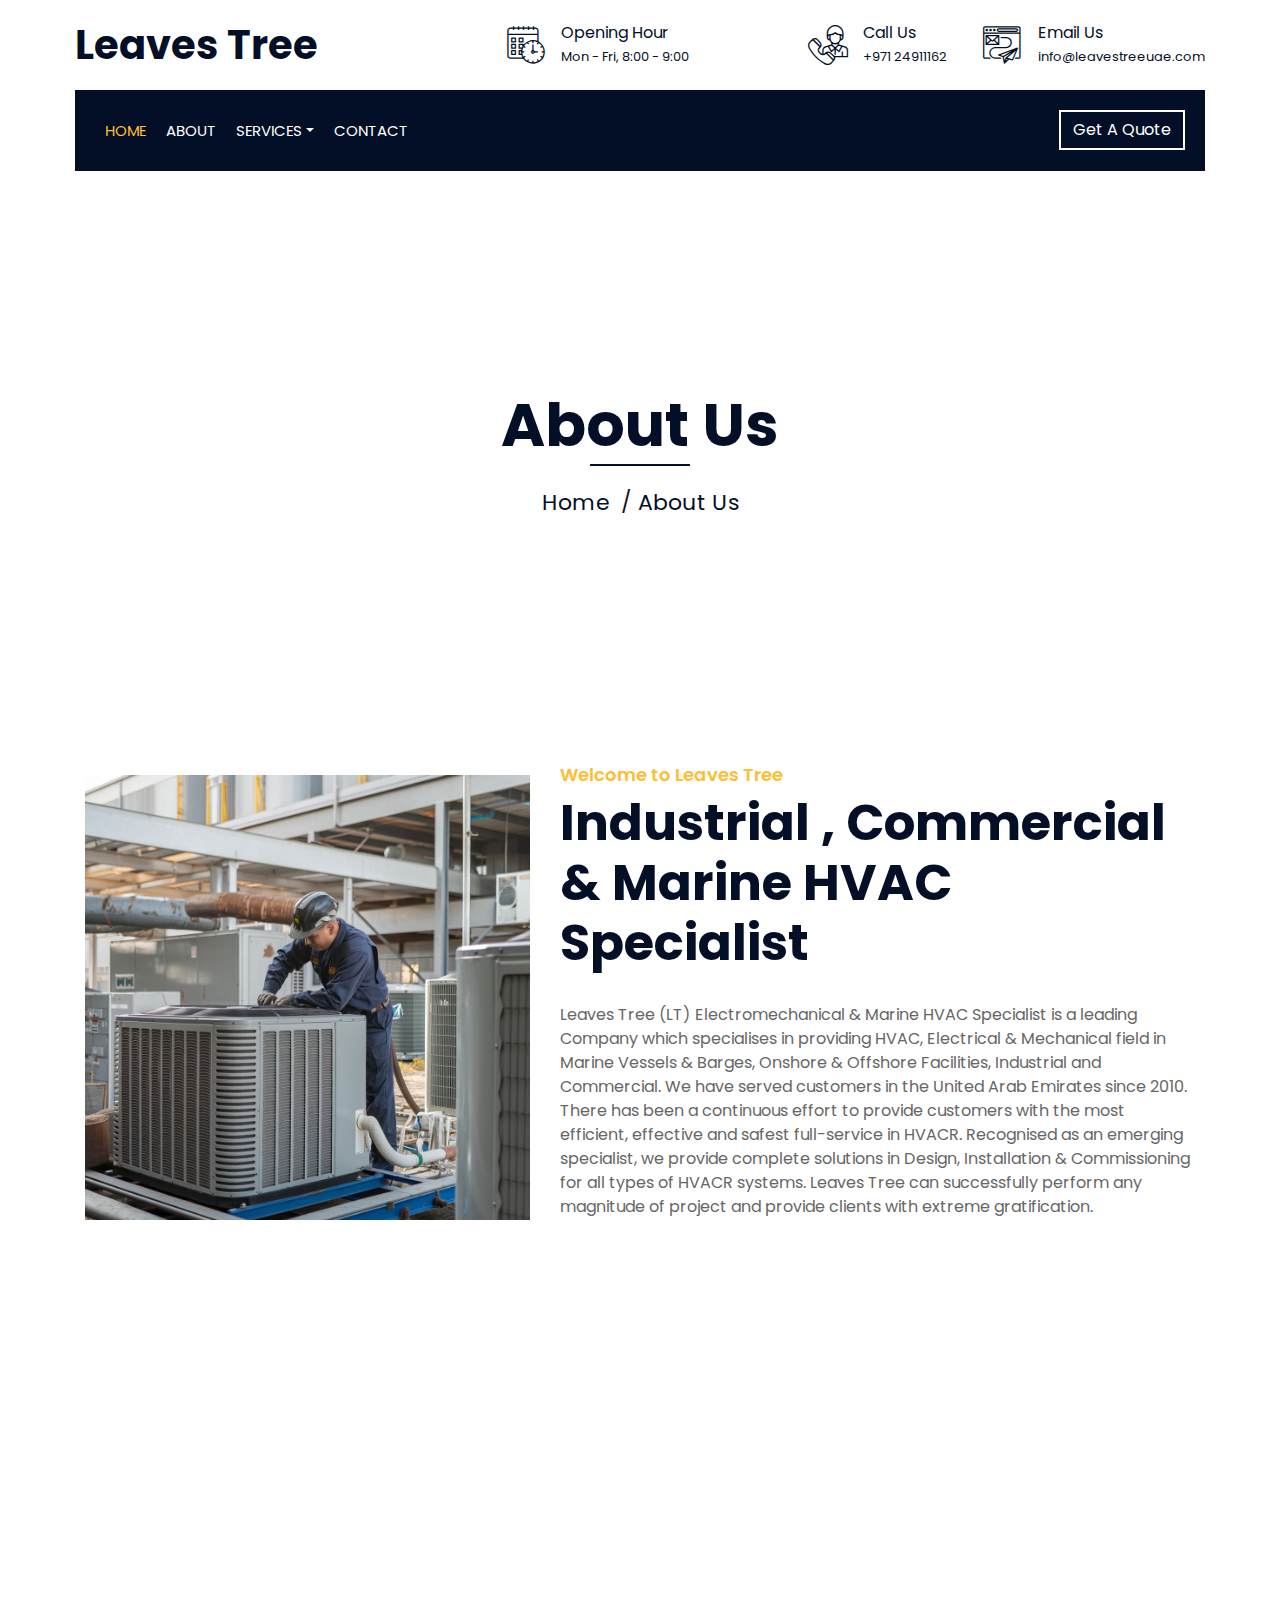
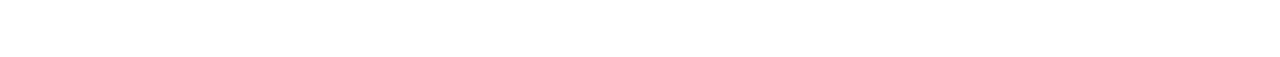
==== commit fe151820: "firstcommit" ====
--- a/about.html
+++ b/about.html
@@ -148,7 +148,7 @@
                     <div class="row align-items-center">
                         <div class="col-lg-5 col-md-6">
                             <div class="about-img">
-                                <img src="img/marine4.jpg" alt="Image">
+                                <img src="img/7rh2J1KpQZqsM3XNTg6-PA.webp" alt="Image">
                             </div>
                         </div>
                         <div class="col-lg-7 col-md-6">
--- a/css/style.css
+++ b/css/style.css
@@ -1420,7 +1420,7 @@
 
 .single .single-content img {
     margin-bottom: 20px;
-    width: 100%;
+    width: 50%;
 }
 
 .single .single-tags {
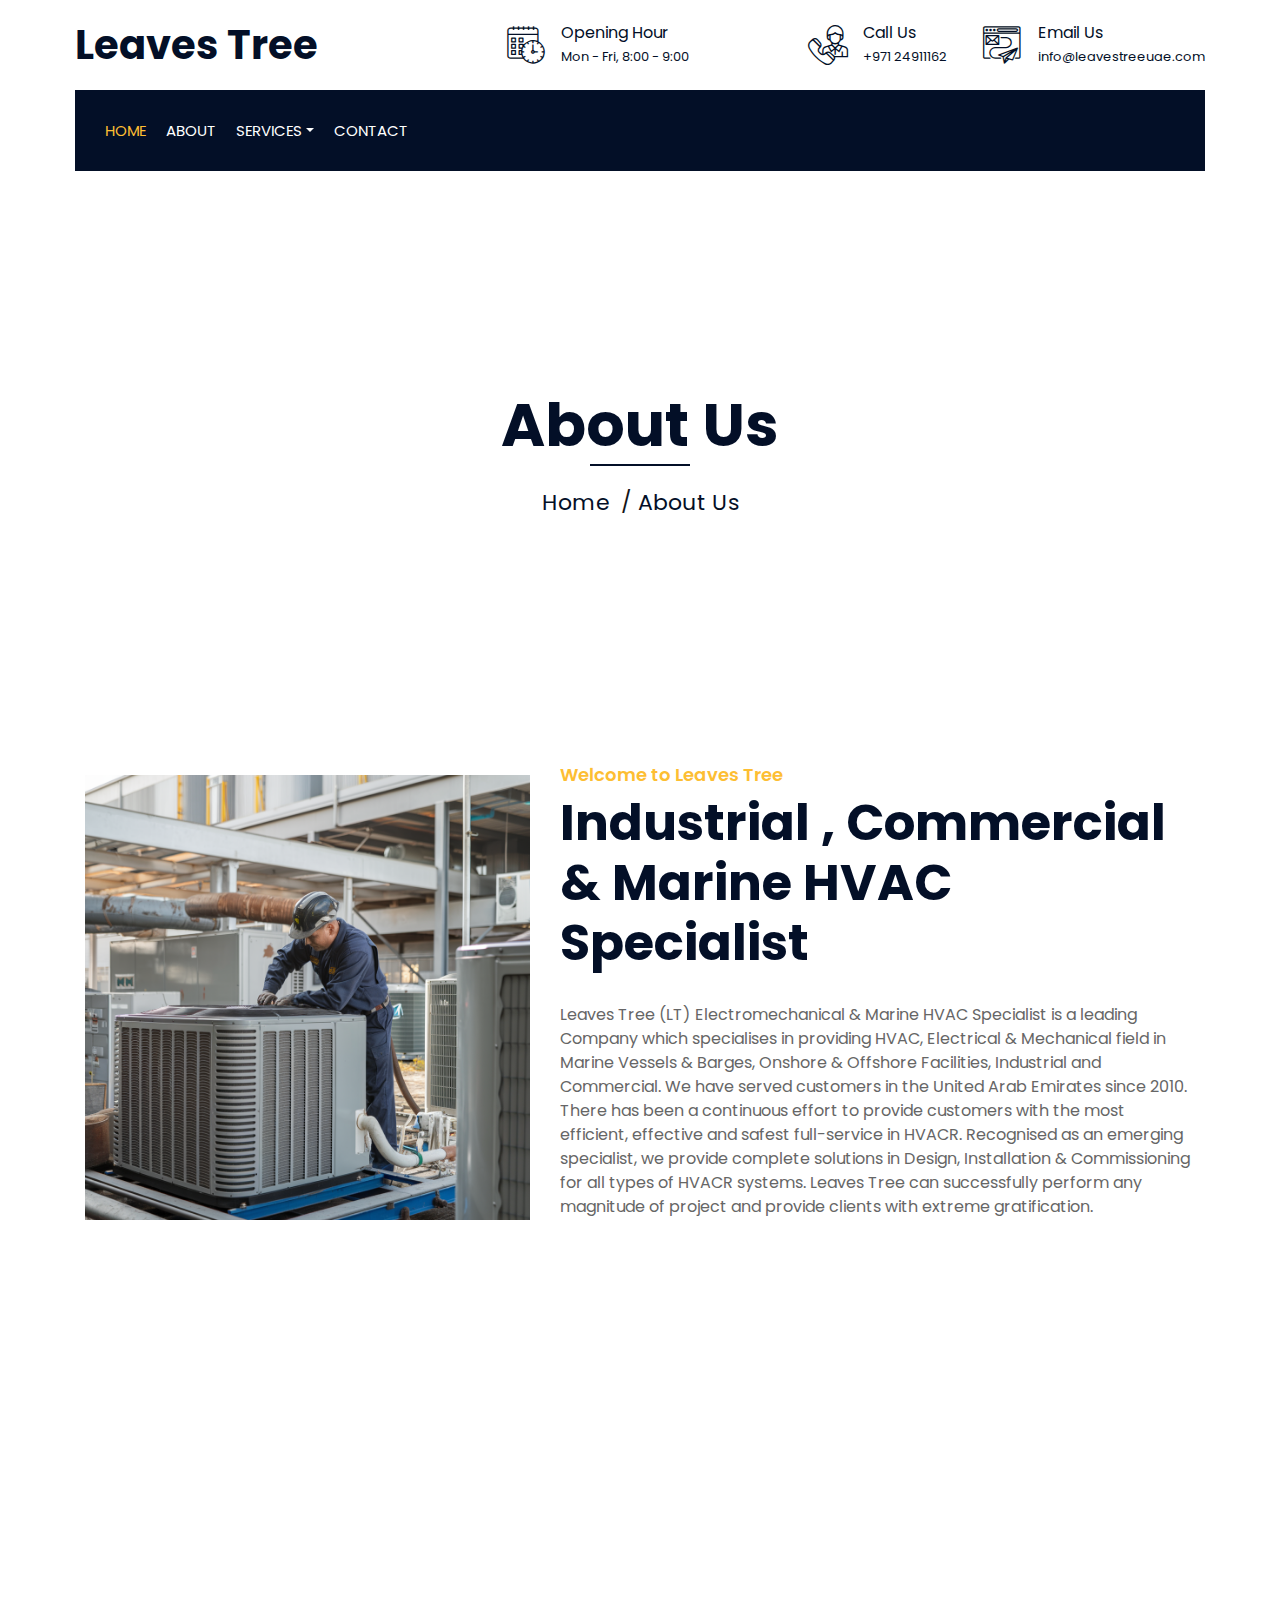
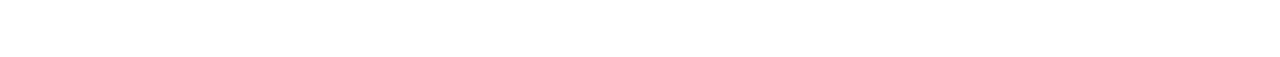
==== commit 22def820: "first commit" ====
--- a/about.html
+++ b/about.html
@@ -104,15 +104,13 @@
                                     <a href="#" class="nav-link dropdown-toggle" data-toggle="dropdown">Services</a>
                                     <div class="dropdown-menu">
                                         <a href="portfolio.html" class="dropdown-item">Marine Carpendary Services</a>
-                                        <a href="" class="dropdown-item">Commercial  Services</a>
+                                        <a href="service.html" class="dropdown-item">Commercial  Services</a>
                                         <a href="industrial.html" class="dropdown-item">Industrial  Services</a>
                                     </div>
                                 </div>
                                 <a href="contact.html" class="nav-item nav-link">Contact</a>
                             </div>
-                            <div class="ml-auto">
-                                <a class="btn" href="#">Get A Quote</a>
-                            </div>
+                          
                         </div>
                     </nav>
                 </div>
--- a/css/style.css
+++ b/css/style.css
@@ -780,7 +780,7 @@
     width: calc(100% - 60px);
     font-size: 20px;
     font-weight: 700;
-    color: #fdbe33;
+    color:white;
     text-align: left;
     overflow: hidden;
     white-space: nowrap;
@@ -798,13 +798,13 @@
     line-height: 60px;
     font-weight: 100;
     color: #030f27;
-    background: #fdbe33;
+    background:white;
     border-radius: 0;
     transition: .3s;
 }
 
 .service .service-item:hover a.btn {
-    color: #ffffff;
+    color:black;
 }
 
 
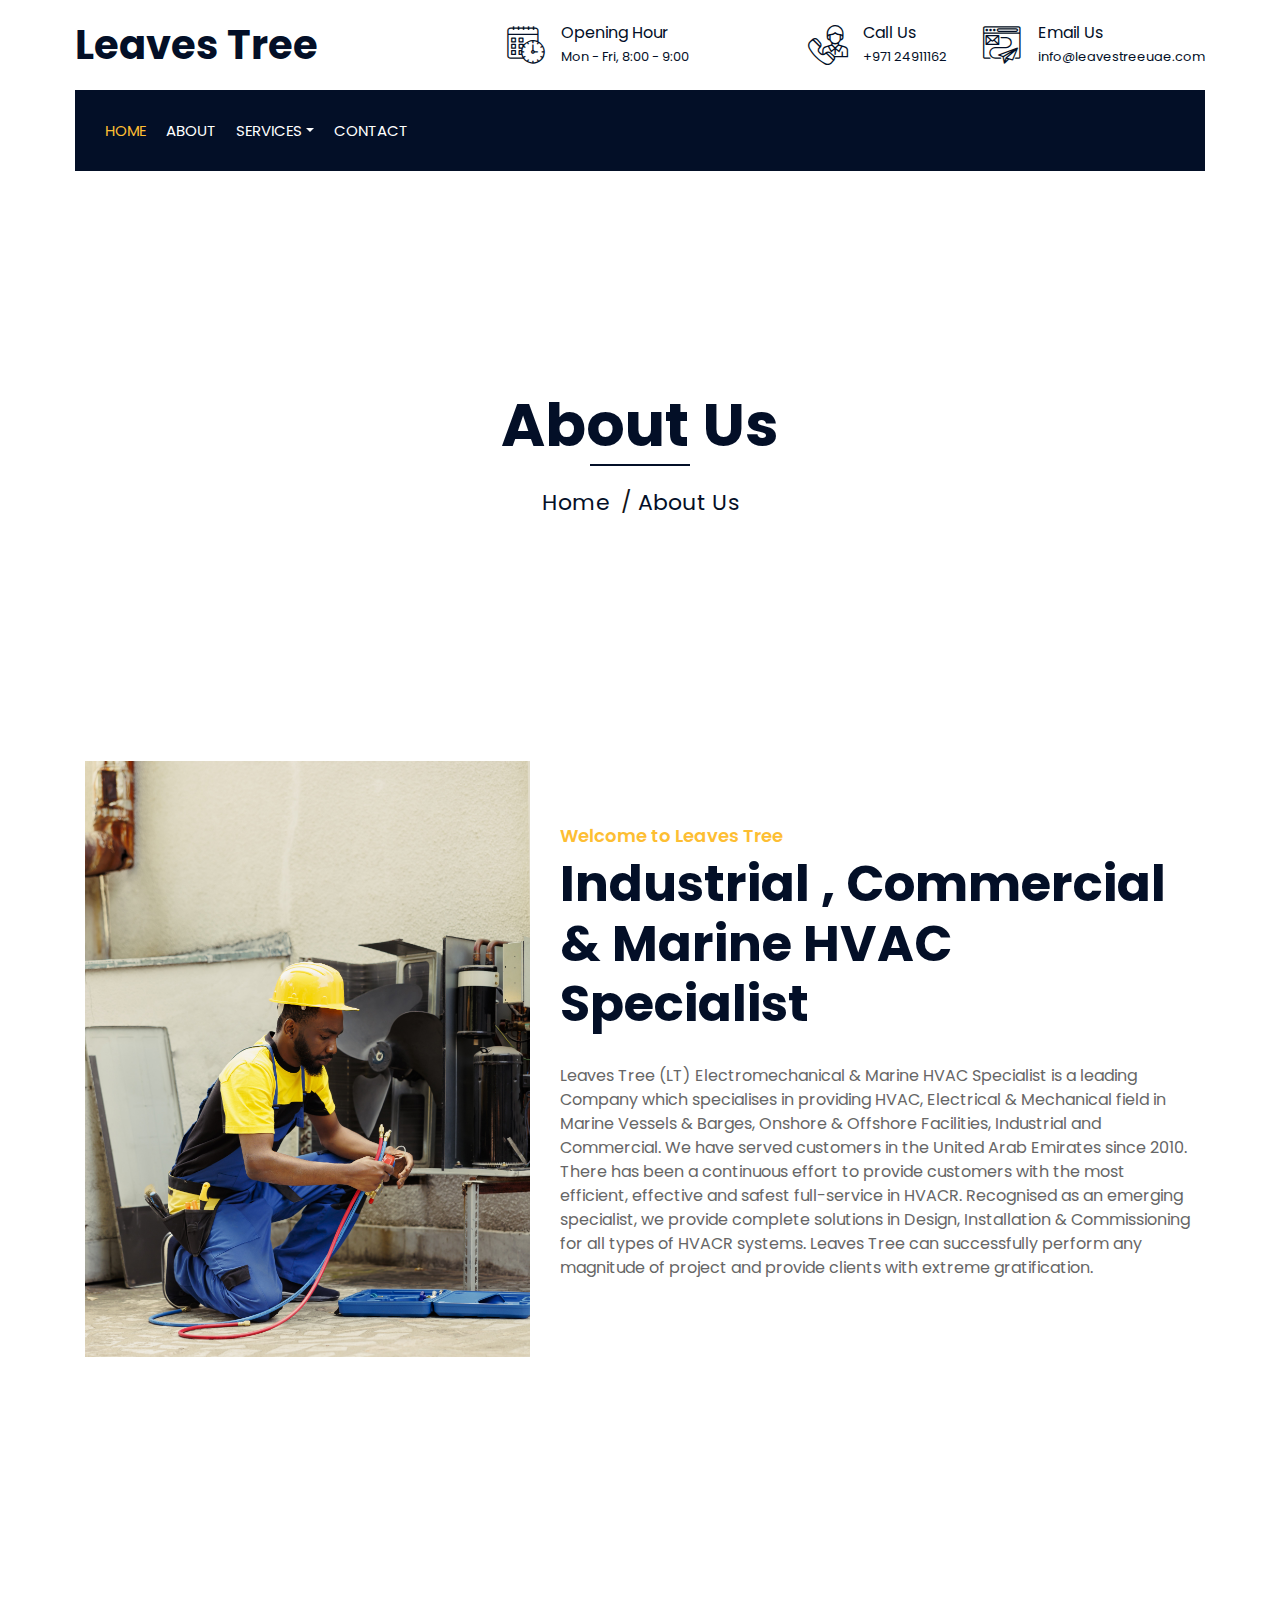
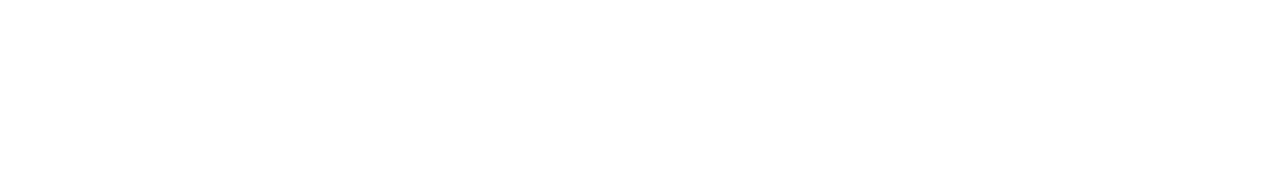
==== commit a22506ec: "first commit" ====
--- a/about.html
+++ b/about.html
@@ -146,7 +146,7 @@
                     <div class="row align-items-center">
                         <div class="col-lg-5 col-md-6">
                             <div class="about-img">
-                                <img src="img/7rh2J1KpQZqsM3XNTg6-PA.webp" alt="Image">
+                                <img src="img/about.jpg" alt="Image">
                             </div>
                         </div>
                         <div class="col-lg-7 col-md-6">
--- a/css/style.css
+++ b/css/style.css
@@ -99,6 +99,7 @@
 .top-bar .logo img {
     max-width: 100%;
     max-height: 60px;
+    height: auto;
 }
 
 .top-bar .top-bar-item {
